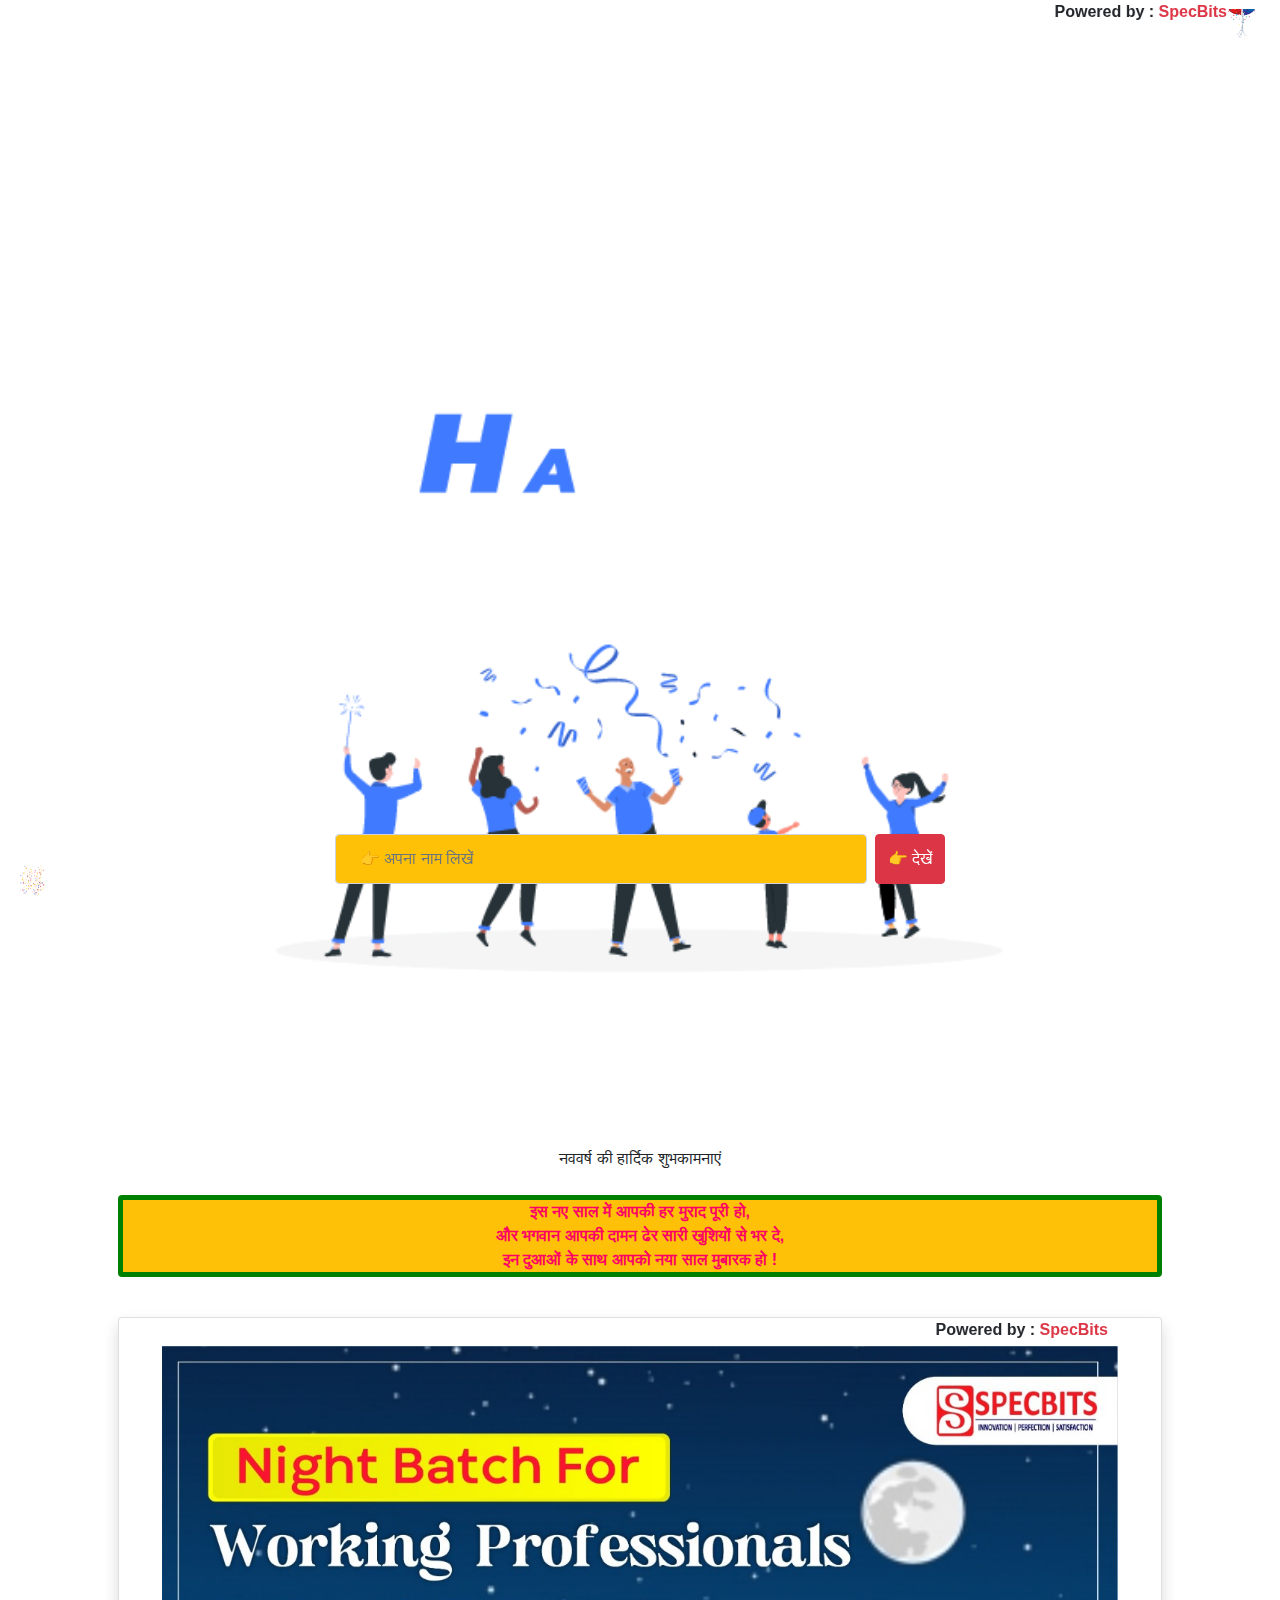
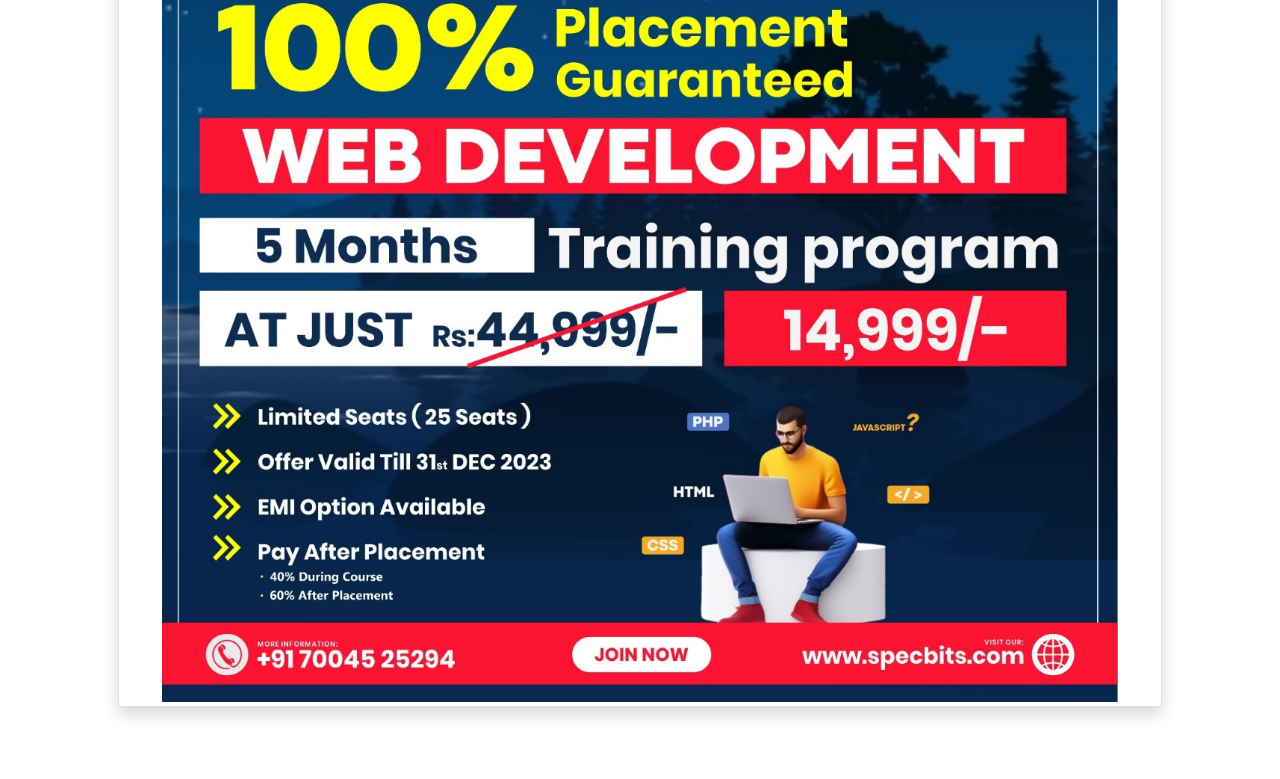
==== index.html @ 985765f9 "initial" ====
<!DOCTYPE html>
<html>
	<head>
		<meta charset="utf-8">
		<meta name="viewport" content="width=device-width, initial-scale=1">
		<meta name="robots" content="noindex" />
	    <meta name="google" content="notranslate" />
	    <meta http-equiv="X-UA-Compatible" content="IE=edge">
		<title>!!Wish You Happy New Year 2024!!</title>
		<link rel="icon" href="images/fabicon.png" type="image/x-icon">
		<link rel="stylesheet" href="https://maxcdn.bootstrapcdn.com/bootstrap/4.4.1/css/bootstrap.min.css">
		<link rel="stylesheet" href="style.css"/>
		<link rel="stylesheet" href="animate.css"/>
		<link rel="stylesheet" href="https://cdnjs.cloudflare.com/ajax/libs/font-awesome/4.7.0/css/font-awesome.min.css">
		<script src="https://ajax.googleapis.com/ajax/libs/jquery/3.4.1/jquery.min.js"></script>
		<script src="https://cdnjs.cloudflare.com/ajax/libs/popper.js/1.16.0/umd/popper.min.js"></script>
		<script src="https://maxcdn.bootstrapcdn.com/bootstrap/4.4.1/js/bootstrap.min.js"></script>
		<script src="script.js"></script>
	</head>
	<body>
		<marquee behavior="alternate" scrolldelay="0" class="font-weight-bold">Powered by : <a class="text-danger"
			href="https://specbits.com">SpecBits</a></marquee>
		<marquee class="marquee1" behavior="scroll" direction="up" scrolldelay="0">
		<img src="images/baloon.gif" width="40px" height="50px" /> <br><br>
		<img src="images/baloon.png" width="30px" height="50px" /> <br><br>
		<img src="images/baloon.gif" width="40px" height="50px" /> <br><br>
		<img src="images/baloon.png" width="30px" height="50px" /> <br><br>
		<img src="images/baloon.gif" width="40px" height="50px" /> <br><br>
		<img src="images/baloon.png" width="30px" height="50px" /> <br><br>
		</marquee>
		<marquee class="marquee2" behavior="scroll" direction="down" scrolldelay="0">
		<img src="images/baloon.gif" width="40px" height="50px" /> <br><br>
		<img src="images/baloon.png" width="30px" height="50px" /> <br><br>
		<img src="images/baloon.gif" width="40px" height="50px" /> <br><br>
		<img src="images/baloon.png" width="30px" height="50px" /> <br><br>
		<img src="images/baloon.gif" width="40px" height="50px" /> <br><br>
		<img src="images/baloon.png" width="30px" height="50px" /> <br><br>
		</marquee>
		
		<div class="container p-5">
			<div id="timer" class="text-center font-italic"></div>
			<br>
			<div class="animated pulse">
				<img src="images/new-year.gif" width="100%">
			</div>
			<p class="text-center">नववर्ष की हार्दिक शुभकामनाएं</p>
			<div class="text-center mt-4 font-weight-bold">
				<p class="rounded bg-warning new">
					इस नए साल में आपकी हर  मुराद पूरी हो,<br>
					और भगवान आपकी दामन ढेर सारी खुशियों से भर दे,<br>
					इन दुआओं के साथ आपको नया  साल मुबारक हो !</p>
			</div>
			<marquee>
			</marquee>
			<div class="card shadow">
				<marquee behavior="alternate" scrolldelay="0" class="font-weight-bold">Powered by : <a class="text-danger"
						href="https://specbits.com">SpecBits</a></marquee>
				<a href="http://specbits.com"
					class="row d-flex justify-content-center align-items-center text-center rounded">
					<img src="images/specbits.jpeg" width="90%" class="rounded p-1">
				</a>
			</div>
			<br>
		</div>
		<div class="container-fluid fixed-bottom">
			<form action="" method="POST" enctype="multipart/form-data">
				<div class="row d-flex justify-content-center text-center">
					<div class="col-sm-6">
						<div class="form-group d-flex animated pulse infinite">
							<input type="text" name="name" id="username" placeholder="👉 अपना नाम लिखें" class="form-control mr-2 bg-warning text-dark p-4">
							<input type="submit" value="👉 देखें" class="btn btn-danger" id="" onclick="return show()" />
						</div>
					</div>
				</div>
			</form>
		</div>

		<script>
			const show = () => {
				var name = document.getElementById("username").value;
				if (name!="") {
					var user_input = sessionStorage.setItem('name',JSON.stringify(name));;
										location.replace('share.html');
				}
				return false;
		}
		
		</script>
	</body>
</html>
---- style.css ----
.para{
font-size: 50px;
}
:root {
--color-1: #186cb8;
--color-2: #2a9a9f;
--color-3: #f1b211;
--color-4: #e83611;
--color-5: #f9002f;
}
.mywrapper {
line-height: 1;
display: grid;
place-items: center;
}
#name_print,#uname,#name_print3,#uname3{
font-family: "Exo", sans-serif;
font-size: 2.4rem;
font-weight: 900;
width: -webkit-min-content;
width: -moz-min-content;
width: min-content;
margin: auto;
background: linear-gradient(219deg,
var(--color-1) 19%,
transparent 19%,transparent 20%,
var(--color-2) 20%, var(--color-2)  39%,
transparent 39%,transparent 40%,
var(--color-3) 40%,var(--color-3) 59% ,
transparent 59%,transparent 60%,
var(--color-4) 60%, var(--color-4) 79%,
transparent 79%, transparent 80%,
var(--color-5) 80%);
background-clip: text;
-webkit-background-clip: text;
color: transparent;
}

.marquee1{position:fixed;left:1%; width:auto;height:100%;top:1%;color:#000;}
.marquee2{position:fixed;right:1%; width:auto;height:100%;top:1%;color:#000;}

#timer {  
  font-size: 2em;
  color: #66CC66;
}

#timer div{
	display: inline-block;
    min-width: 55px;
}

#timer span{
	  color: #B1CDF1;
      display: block;
      font-size: .35em;
      font-weight: 400;
}

/* Loader styling codes */
.loader_container{
	width: 100%;
	min-height: 100%;
	position: fixed;
	top: 0;
	left: 0;
	z-index:111111;
}

.left-slide22,.right-slide22{
	width: 50%;
	position: absolute;
	min-height: 100%;
	z-index:111111;
}

.left-slide22{
	left: 0;
	top: 0;
}
.right-slide22{
	right: 0;
	top: 0;
}
 	.loader_icon{
 	position: absolute;
	top: 19%;
	left:18%;
	z-index:111111;
}
.new{
	color: #FF0066;
	border:5px solid green;
}
a{
	text-decoration: none;
	color: #fff;
}

a:hover{
	text-decoration: none;
	color: #FFC107;
}
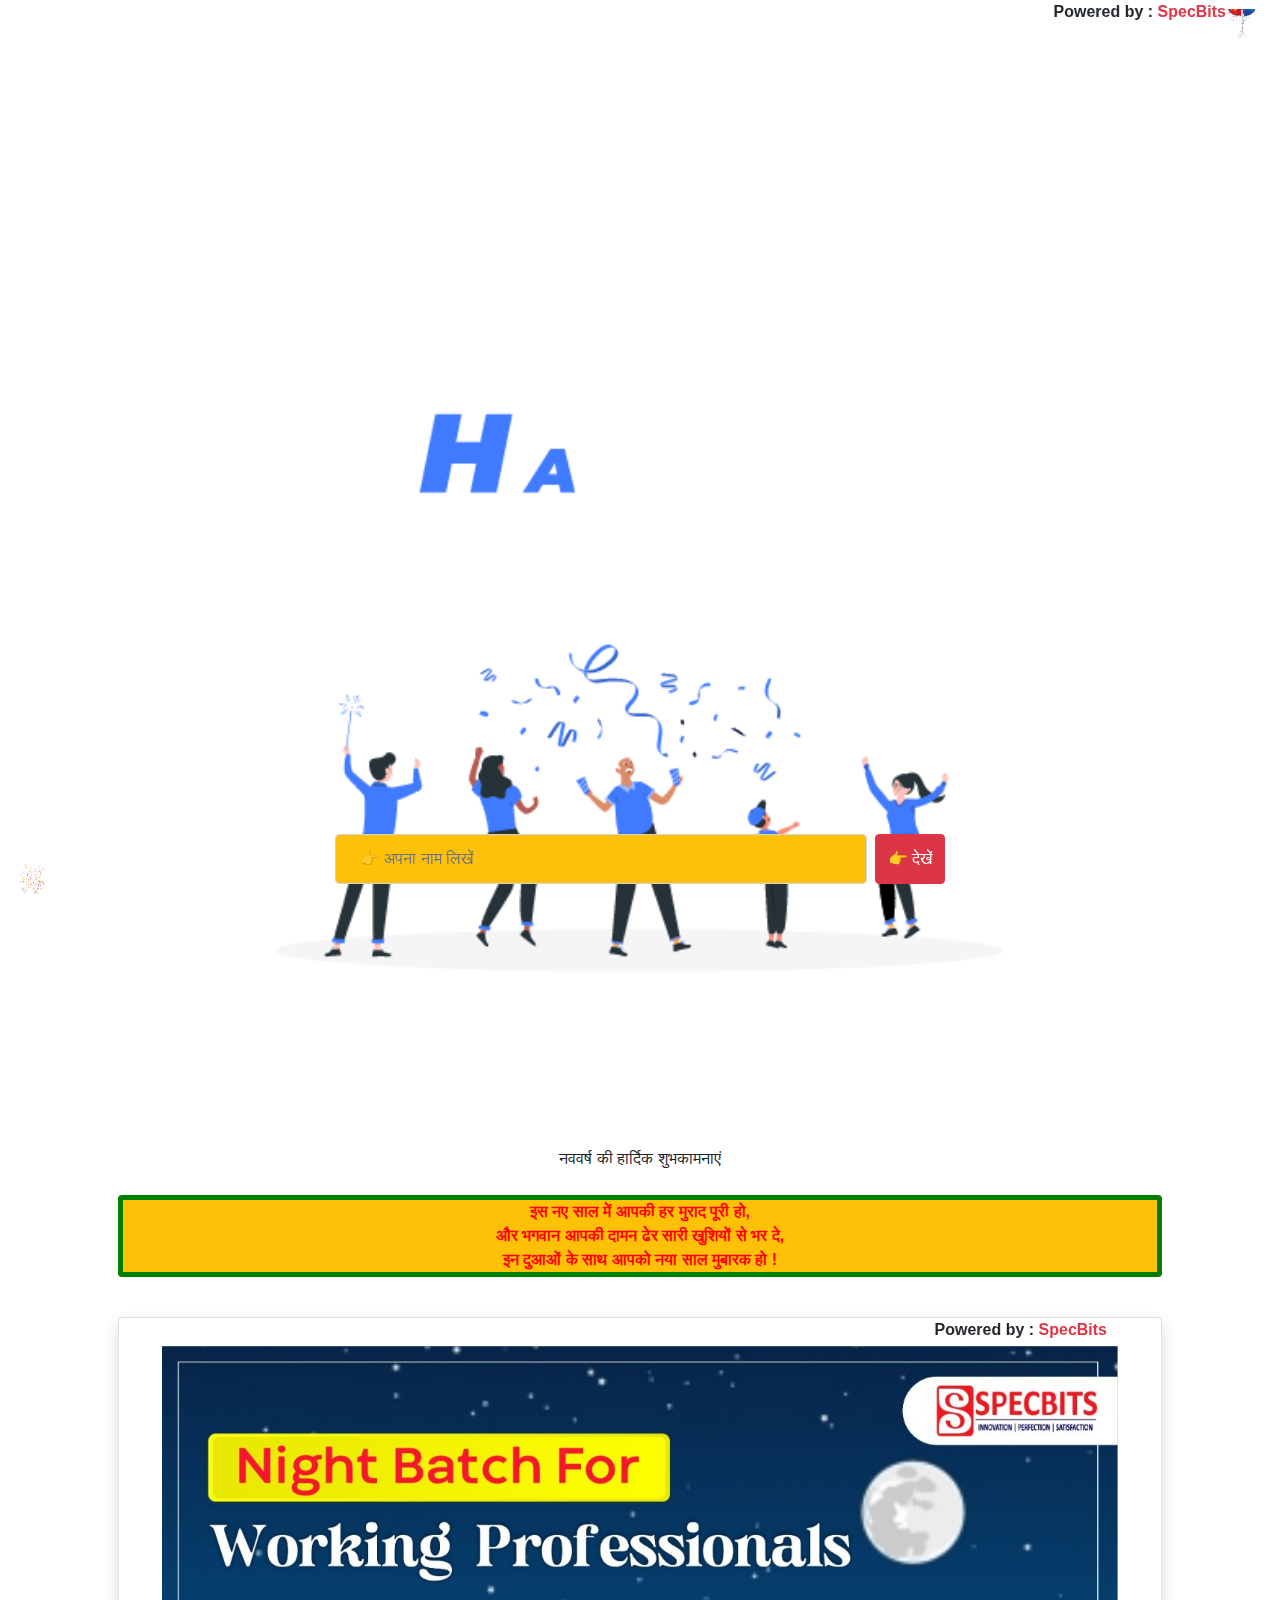
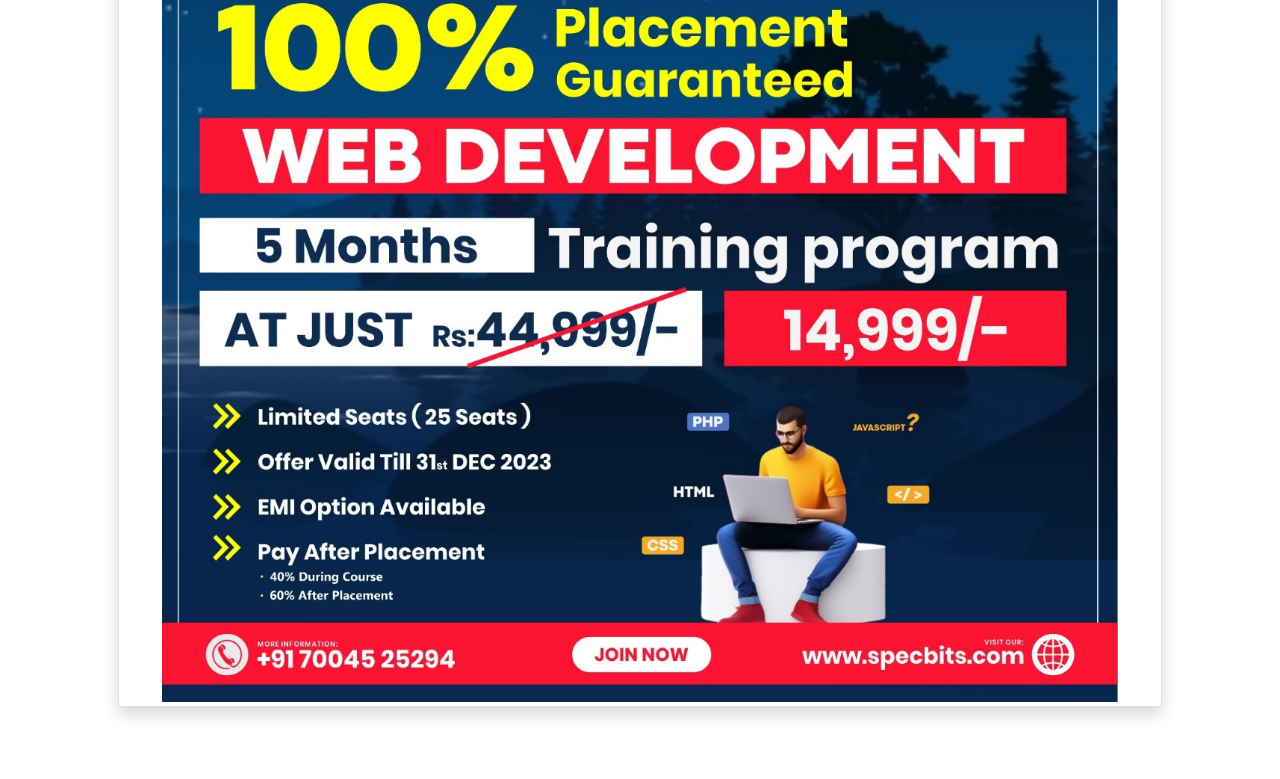
==== commit 414e51d9: "color combination changed" ====
--- a/index.html
+++ b/index.html
@@ -38,7 +38,7 @@
 		</marquee>
 		
 		<div class="container p-5">
-			<div id="timer" class="text-center font-italic"></div>
+			<div id="timer" class="text-center"></div>
 			<br>
 			<div class="animated pulse">
 				<img src="images/new-year.gif" width="100%">
--- a/style.css
+++ b/style.css
@@ -1,102 +1,128 @@
-.para{
-font-size: 50px;
-}
-:root {
---color-1: #186cb8;
---color-2: #2a9a9f;
---color-3: #f1b211;
---color-4: #e83611;
---color-5: #f9002f;
-}
-.mywrapper {
-line-height: 1;
-display: grid;
-place-items: center;
-}
-#name_print,#uname,#name_print3,#uname3{
-font-family: "Exo", sans-serif;
-font-size: 2.4rem;
-font-weight: 900;
-width: -webkit-min-content;
-width: -moz-min-content;
-width: min-content;
-margin: auto;
-background: linear-gradient(219deg,
-var(--color-1) 19%,
-transparent 19%,transparent 20%,
-var(--color-2) 20%, var(--color-2)  39%,
-transparent 39%,transparent 40%,
-var(--color-3) 40%,var(--color-3) 59% ,
-transparent 59%,transparent 60%,
-var(--color-4) 60%, var(--color-4) 79%,
-transparent 79%, transparent 80%,
-var(--color-5) 80%);
-background-clip: text;
--webkit-background-clip: text;
-color: transparent;
+.para {
+	font-size: 50px;
 }
 
-.marquee1{position:fixed;left:1%; width:auto;height:100%;top:1%;color:#000;}
-.marquee2{position:fixed;right:1%; width:auto;height:100%;top:1%;color:#000;}
-
-#timer {  
-  font-size: 2em;
-  color: #66CC66;
+:root {
+	--color-1: #186cb8;
+	--color-2: #2a9a9f;
+	--color-3: #f1b211;
+	--color-4: #e83611;
+	--color-5: #ff0009;
 }
 
-#timer div{
-	display: inline-block;
-    min-width: 55px;
+.mywrapper {
+	line-height: 1;
+	display: grid;
+	place-items: center;
 }
 
-#timer span{
-	  color: #B1CDF1;
-      display: block;
-      font-size: .35em;
-      font-weight: 400;
+#name_print,
+#uname,
+#name_print3,
+#uname3 {
+	font-family: "Exo", sans-serif;
+	font-size: 2.4rem;
+	font-weight: 900;
+	width: -webkit-min-content;
+	width: -moz-min-content;
+	width: min-content;
+	margin: auto;
+	background: linear-gradient(219deg,
+			var(--color-1) 19%,
+			transparent 19%, transparent 20%,
+			var(--color-2) 20%, var(--color-2) 39%,
+			transparent 39%, transparent 40%,
+			var(--color-3) 40%, var(--color-3) 59%,
+			transparent 59%, transparent 60%,
+			var(--color-4) 60%, var(--color-4) 79%,
+			transparent 79%, transparent 80%,
+			var(--color-5) 80%);
+	background-clip: text;
+	-webkit-background-clip: text;
+	color: transparent;
+}
+
+.marquee1 {
+	position: fixed;
+	left: 1%;
+	width: auto;
+	height: 100%;
+	top: 1%;
+	color: #000;
+}
+
+.marquee2 {
+	position: fixed;
+	right: 1%;
+	width: auto;
+	height: 100%;
+	top: 1%;
+	color: #000;
+}
+
+#timer {
+	font-size: 2em;
+	color: #ff0009;
+}
+
+#timer div {
+	display: inline-block;
+	min-width: 55px;
+}
+
+#timer span {
+	color: #1069dd;
+	display: block;
+	font-size: .35em;
+	font-weight: 400;
 }
 
 /* Loader styling codes */
-.loader_container{
+.loader_container {
 	width: 100%;
 	min-height: 100%;
 	position: fixed;
 	top: 0;
 	left: 0;
-	z-index:111111;
+	z-index: 111111;
 }
 
-.left-slide22,.right-slide22{
+.left-slide22,
+.right-slide22 {
 	width: 50%;
 	position: absolute;
 	min-height: 100%;
-	z-index:111111;
+	z-index: 111111;
 }
 
-.left-slide22{
+.left-slide22 {
 	left: 0;
 	top: 0;
 }
-.right-slide22{
+
+.right-slide22 {
 	right: 0;
 	top: 0;
 }
- 	.loader_icon{
- 	position: absolute;
+
+.loader_icon {
+	position: absolute;
 	top: 19%;
-	left:18%;
-	z-index:111111;
+	left: 18%;
+	z-index: 111111;
 }
-.new{
-	color: #FF0066;
-	border:5px solid green;
+
+.new {
+	color: #ff0009;
+	border: 5px solid green;
 }
-a{
+
+a {
 	text-decoration: none;
 	color: #fff;
 }
 
-a:hover{
+a:hover {
 	text-decoration: none;
 	color: #FFC107;
-}
+}